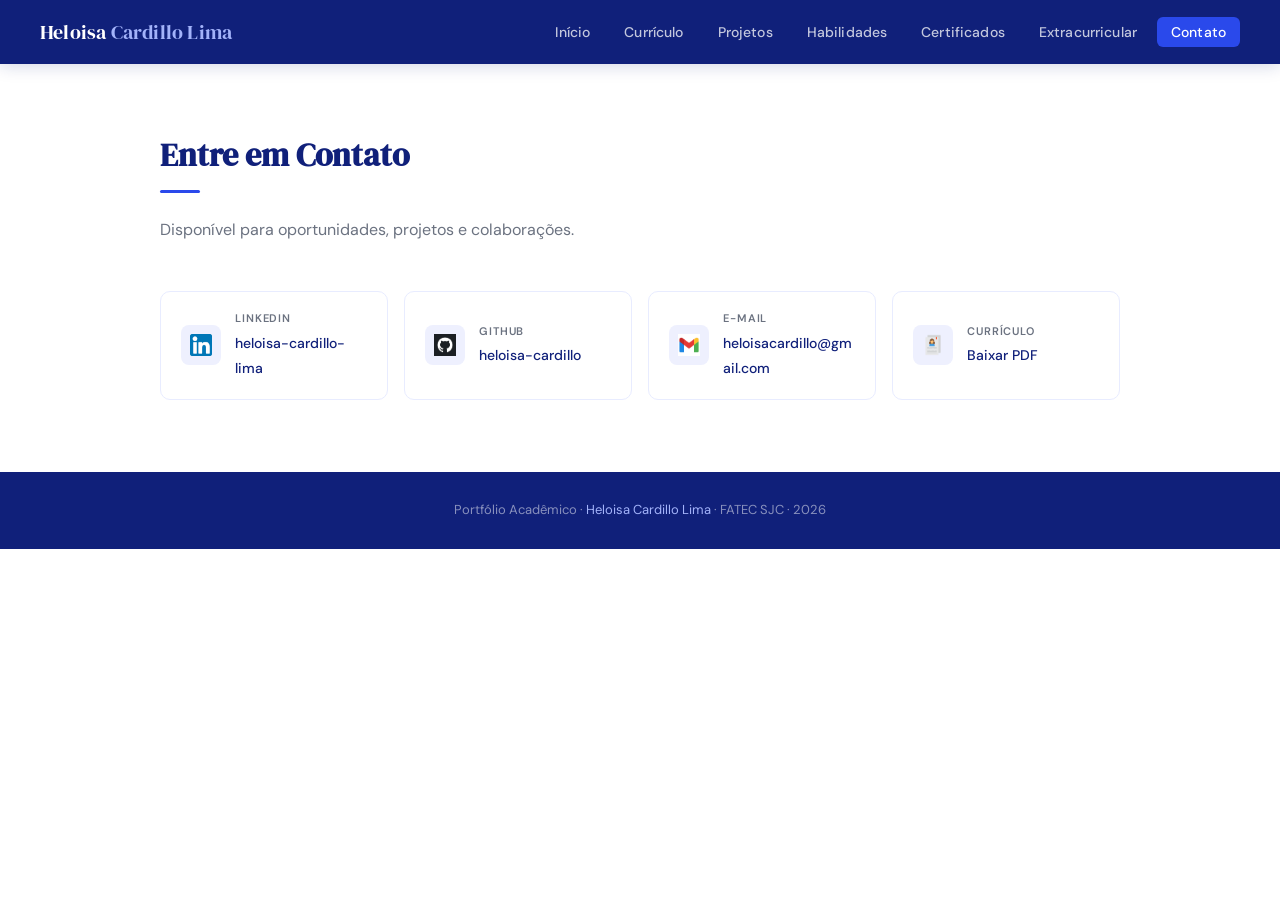
==== docs/contato.html @ 66a0f92f "Primeira entrega portfolio" ====
<!DOCTYPE html>
<html lang="pt-br">

<head>
    <meta charset="UTF-8">
    <meta name="viewport" content="width=device-width, initial-scale=1.0">
    <title>Contato – Heloisa Cardillo</title>
    <meta name="description" content="Contato – Heloisa Cardillo Lima">
    <link rel="icon" href="image/ideia.gif" type="image/gif">
    <link rel="stylesheet" href="style.css">
</head>

<body>

    <div id="navbar"></div>

    <div class="page-wrapper">

        <section id="contato">
            <div class="container">
                <div class="section-header">
                    <h2 class="section-title">Entre em Contato</h2>
                    <div class="divider"></div>
                    <p class="section-subtitle">Disponível para oportunidades, projetos e colaborações.</p>
                </div>

                <div class="contact-grid">

                    <a href="https://linkedin.com/in/heloisa-cardillo-lima" target="_blank" class="contact-card">
                        <div class="contact-card-icon"><img src="image/linkedin_icon.png" alt="LinkedIn"></div>
                        <div class="contact-card-info"><small>LinkedIn</small><span>heloisa-cardillo-lima</span></div>
                    </a>

                    <a href="https://github.com/heloisa-cardillo" target="_blank" class="contact-card">
                        <div class="contact-card-icon"><img src="image/github_icon.png" alt="GitHub"></div>
                        <div class="contact-card-info"><small>GitHub</small><span>heloisa-cardillo</span></div>
                    </a>

                    <a href="mailto:heloisacardillo@gmail.com" class="contact-card">
                        <div class="contact-card-icon"><img src="image/gmail_icon.png" alt="E-mail"></div>
                        <div class="contact-card-info"><small>E-mail</small><span>heloisacardillo@gmail.com</span></div>
                    </a>

                    <a href="pdfs/Curriculo Heloisa Cardillo.pdf" target="_blank" class="contact-card">
                        <div class="contact-card-icon"><img src="image/curriculo.png" alt="Currículo"></div>
                        <div class="contact-card-info"><small>Currículo</small><span>Baixar PDF</span></div>
                    </a>

                </div>
            </div>
        </section>

    </div>

    <footer>
        <p>Portfólio Acadêmico · <span>Heloisa Cardillo Lima</span> · FATEC SJC · 2026</p>
    </footer>

    <script src="nav.js"></script>
    <script src="script.js"></script>
</body>

</html>
---- docs/style.css ----
@import url('https://fonts.googleapis.com/css2?family=DM+Sans:ital,opsz,wght@0,9..40,300;0,9..40,400;0,9..40,500;0,9..40,600;0,9..40,700;1,9..40,400&family=DM+Serif+Display:ital@0;1&display=swap');

:root {
    --navy: #10207A;
    --blue: #1B33B8;
    --royal: #2A49EB;
    --mid: #6480F2;
    --light: #A3B3FA;
    --white: #ffffff;
    --bg: #f8f9ff;
    --surface: #ffffff;
    --border: #e8ecff;
    --text: #111827;
    --muted: #6b7280;
    --nav-h: 64px;
}

*,
*::before,
*::after {
    box-sizing: border-box;
    margin: 0;
    padding: 0;
}

html {
    scroll-behavior: smooth;
    scroll-padding-top: calc(var(--nav-h) + 16px);
}

body {
    background: var(--white);
    font-family: 'DM Sans', sans-serif;
    color: var(--text);
    line-height: 1.6;
    font-size: 16px;
}

/* NAVBAR */
.navbar {
    position: fixed;
    top: 0;
    left: 0;
    right: 0;
    height: var(--nav-h);
    background: var(--navy);
    display: flex;
    align-items: center;
    justify-content: space-between;
    padding: 0 40px;
    z-index: 1000;
    box-shadow: 0 2px 16px rgba(16, 32, 122, 0.18);
}

.navbar-brand {
    font-family: 'DM Serif Display', serif;
    font-size: 20px;
    color: var(--white);
    text-decoration: none;
    letter-spacing: 0.01em;
}

.navbar-brand span {
    color: var(--light);
}

.navbar-links {
    display: flex;
    align-items: center;
    gap: 6px;
    list-style: none;
}

.navbar-links a {
    color: rgba(255, 255, 255, 0.75);
    text-decoration: none;
    font-size: 14px;
    font-weight: 500;
    padding: 6px 14px;
    border-radius: 6px;
    transition: all 0.2s ease;
    letter-spacing: 0.01em;
}

.navbar-links a:hover {
    color: var(--white);
    background: rgba(255, 255, 255, 0.12);
}

.navbar-links a.active {
    color: var(--white);
    background: var(--royal);
}

/* MENU */
.hamburger {
    display: none;
    flex-direction: column;
    gap: 5px;
    cursor: pointer;
    padding: 4px;
    background: none;
    border: none;
}

.hamburger span {
    display: block;
    width: 24px;
    height: 2px;
    background: var(--white);
    border-radius: 2px;
    transition: all 0.3s ease;
}

.hamburger.open span:nth-child(1) {
    transform: translateY(7px) rotate(45deg);
}

.hamburger.open span:nth-child(2) {
    opacity: 0;
}

.hamburger.open span:nth-child(3) {
    transform: translateY(-7px) rotate(-45deg);
}

/* MENU mobile*/
.mobile-menu {
    display: none;
    position: fixed;
    top: var(--nav-h);
    left: 0;
    right: 0;
    background: var(--navy);
    padding: 16px 24px 24px;
    z-index: 999;
    border-top: 1px solid rgba(255, 255, 255, 0.1);
}

.mobile-menu.open {
    display: block;
}

.mobile-menu a {
    display: block;
    color: rgba(255, 255, 255, 0.8);
    text-decoration: none;
    font-size: 15px;
    font-weight: 500;
    padding: 12px 0;
    border-bottom: 1px solid rgba(255, 255, 255, 0.08);
    transition: color 0.2s;
}

.mobile-menu a:last-child {
    border-bottom: none;
}

.mobile-menu a:hover {
    color: var(--white);
}

/* LAYOUT */
.page-wrapper {
    margin-top: var(--nav-h);
}

.container {
    max-width: 1024px;
    margin: 0 auto;
    padding: 0 32px;
}

section {
    padding: 72px 0;
}

section:nth-child(even) {
    background: var(--bg);
}

/* SEÇÕES */
.section-label {
    font-size: 12px;
    font-weight: 600;
    letter-spacing: 0.12em;
    text-transform: uppercase;
    color: var(--royal);
    margin-bottom: 10px;
}

.section-title {
    font-family: 'DM Serif Display', serif;
    font-size: 32px;
    color: var(--navy);
    margin-bottom: 8px;
    line-height: 1.2;
}

.section-subtitle {
    font-size: 16px;
    color: var(--muted);
    max-width: 560px;
}

.section-header {
    margin-bottom: 48px;
}

.divider {
    width: 40px;
    height: 3px;
    background: var(--royal);
    border-radius: 2px;
    margin: 16px 0 24px;
}

/* INTRODUÇÃO */
#inicio {
    background: var(--white);
    padding: 80px 0 72px;
}

.intro-inner {
    display: flex;
    align-items: center;
    gap: 64px;
}

.intro-photo {
    flex-shrink: 0;
    width: 180px;
    height: 180px;
    border-radius: 50%;
    overflow: hidden;
    border: 4px solid var(--light);
    box-shadow: 0 0 0 8px rgba(100, 128, 242, 0.12);
}

.intro-photo img {
    width: 100%;
    height: 100%;
    object-fit: cover;
}

.intro-content {
    flex: 1;
}

.intro-tag {
    display: inline-block;
    font-size: 12px;
    font-weight: 600;
    letter-spacing: 0.1em;
    text-transform: uppercase;
    color: var(--royal);
    background: rgba(42, 73, 235, 0.08);
    padding: 4px 12px;
    border-radius: 20px;
    margin-bottom: 16px;
}

.intro-name {
    font-family: 'DM Serif Display', serif;
    font-size: 42px;
    color: var(--navy);
    line-height: 1.1;
    margin-bottom: 8px;
}

.intro-title {
    font-size: 18px;
    color: var(--blue);
    font-weight: 500;
    margin-bottom: 20px;
}

.intro-bio {
    font-size: 15px;
    color: var(--muted);
    line-height: 1.7;
    max-width: 520px;
    margin-bottom: 28px;
}

.intro-links {
    display: flex;
    gap: 12px;
    flex-wrap: wrap;
    align-items: center;
}

.btn-primary {
    display: inline-flex;
    align-items: center;
    gap: 8px;
    background: var(--royal);
    color: var(--white);
    text-decoration: none;
    font-size: 14px;
    font-weight: 600;
    padding: 10px 20px;
    border-radius: 8px;
    transition: all 0.2s ease;
    border: none;
    cursor: pointer;
}

.btn-primary:hover {
    background: var(--blue);
    transform: translateY(-1px);
    box-shadow: 0 4px 16px rgba(42, 73, 235, 0.3);
}

.btn-outline {
    display: inline-flex;
    align-items: center;
    gap: 8px;
    background: transparent;
    color: var(--royal);
    text-decoration: none;
    font-size: 14px;
    font-weight: 600;
    padding: 10px 20px;
    border-radius: 8px;
    border: 1.5px solid var(--royal);
    transition: all 0.2s ease;
}

.btn-outline:hover {
    background: rgba(42, 73, 235, 0.06);
    transform: translateY(-1px);
}

.icon-link {
    display: inline-flex;
    align-items: center;
    justify-content: center;
    width: 38px;
    height: 38px;
    border-radius: 8px;
    border: 1.5px solid var(--border);
    color: var(--muted);
    text-decoration: none;
    transition: all 0.2s ease;
}

.icon-link:hover {
    border-color: var(--royal);
    color: var(--royal);
    background: rgba(42, 73, 235, 0.05);
}

.icon-link img {
    width: 20px;
    height: 20px;
    object-fit: contain;
}

.intro-block {
    margin-bottom: 20px;
}

.intro-block-label {
    font-size: 11px;
    font-weight: 700;
    letter-spacing: 0.1em;
    text-transform: uppercase;
    color: var(--royal);
    margin-bottom: 8px;
}

.intro-block-text {
    font-size: 15px;
    color: var(--muted);
    line-height: 1.7;
    max-width: 520px;
}

.intro-tags {
    display: flex;
    flex-wrap: wrap;
    gap: 8px;
}

/* CURRÍCULO */
.timeline {
    position: relative;
    padding-left: 24px;
}

.timeline::before {
    content: '';
    position: absolute;
    left: 0;
    top: 8px;
    bottom: 8px;
    width: 2px;
    background: var(--border);
}

.timeline-group {
    margin-bottom: 40px;
}

.timeline-group-title {
    font-size: 13px;
    font-weight: 600;
    letter-spacing: 0.1em;
    text-transform: uppercase;
    color: var(--mid);
    margin-bottom: 16px;
    margin-left: -24px;
    padding-left: 24px;
    position: relative;
}

.timeline-item {
    position: relative;
    margin-bottom: 20px;
    padding-left: 20px;
}

.timeline-item::before {
    content: '';
    position: absolute;
    left: -28px;
    top: 8px;
    width: 10px;
    height: 10px;
    border-radius: 50%;
    background: var(--royal);
    border: 2px solid var(--white);
    box-shadow: 0 0 0 2px var(--royal);
}

.timeline-date {
    font-size: 12px;
    font-weight: 600;
    color: var(--mid);
    text-transform: uppercase;
    letter-spacing: 0.05em;
    margin-bottom: 4px;
}

.timeline-title {
    font-size: 16px;
    font-weight: 600;
    color: var(--navy);
    margin-bottom: 2px;
}

.timeline-org {
    font-size: 14px;
    color: var(--muted);
}

/* PROJETOS */
.projects-grid {
    display: grid;
    grid-template-columns: 1fr 1fr;
    gap: 24px;
}

.project-card {
    background: var(--surface);
    border: 1.5px solid var(--border);
    border-radius: 12px;
    overflow: hidden;
    transition: all 0.25s ease;
    display: flex;
    flex-direction: column;
}

.project-card:hover {
    border-color: var(--mid);
    box-shadow: 0 8px 32px rgba(42, 73, 235, 0.1);
    transform: translateY(-2px);
}

.project-card-header {
    background: var(--navy);
    padding: 20px 24px 16px;
}

.project-semester {
    font-size: 11px;
    font-weight: 600;
    letter-spacing: 0.1em;
    text-transform: uppercase;
    color: var(--light);
    margin-bottom: 6px;
}

.project-card-header h3 {
    font-family: 'DM Serif Display', serif;
    font-size: 18px;
    color: var(--white);
    line-height: 1.3;
}

.project-client {
    font-size: 13px;
    color: rgba(255, 255, 255, 0.6);
    margin-top: 4px;
}

.project-card-body {
    padding: 20px 24px;
    flex: 1;
    display: flex;
    flex-direction: column;
    gap: 16px;
}

.project-field {
    font-size: 14px;
    color: var(--text);
    line-height: 1.6;
}

.project-field-label {
    font-size: 11px;
    font-weight: 700;
    letter-spacing: 0.08em;
    text-transform: uppercase;
    color: var(--royal);
    margin-bottom: 4px;
}

.project-tags {
    display: flex;
    flex-wrap: wrap;
    gap: 6px;
    margin-top: auto;
    padding-top: 8px;
}

.tag {
    font-size: 12px;
    font-weight: 500;
    color: var(--blue);
    background: rgba(42, 73, 235, 0.07);
    border: 1px solid rgba(42, 73, 235, 0.15);
    padding: 3px 10px;
    border-radius: 20px;
}

.project-card-footer {
    padding: 12px 24px 16px;
    border-top: 1px solid var(--border);
    display: flex;
    gap: 12px;
}

.project-link {
    font-size: 13px;
    font-weight: 600;
    color: var(--royal);
    text-decoration: none;
    display: flex;
    align-items: center;
    gap: 4px;
    transition: color 0.2s;
}

.project-link:hover {
    color: var(--blue);
}

/* PROJETO destaque */
.project-card.featured {
    grid-column: 1 / -1;
}

.project-card.featured .project-card-body {
    display: grid;
    grid-template-columns: 1fr 1fr;
    gap: 16px 32px;
}

.project-card.featured .project-tags {
    grid-column: 1 / -1;
}

/* EXPERIÊNCIAS*/
.exp-list {
    display: flex;
    flex-direction: column;
    gap: 20px;
}

.exp-item {
    background: var(--surface);
    border: 1.5px solid var(--border);
    border-radius: 12px;
    padding: 24px;
    transition: all 0.2s ease;
    border-left: 4px solid var(--royal);
}

.exp-item:hover {
    box-shadow: 0 4px 20px rgba(42, 73, 235, 0.08);
    transform: translateX(2px);
}

.exp-header {
    display: flex;
    justify-content: space-between;
    align-items: flex-start;
    margin-bottom: 12px;
    gap: 16px;
}

.exp-title {
    font-size: 16px;
    font-weight: 600;
    color: var(--navy);
    margin-bottom: 4px;
}

.exp-org {
    font-size: 14px;
    color: var(--blue);
    font-weight: 500;
}

.exp-date {
    font-size: 12px;
    color: var(--muted);
    font-weight: 500;
    white-space: nowrap;
    background: var(--bg);
    padding: 4px 10px;
    border-radius: 20px;
}

.exp-desc {
    font-size: 14px;
    color: var(--muted);
    line-height: 1.7;
}

.exp-desc ul {
    list-style: none;
    padding: 0;
}

.exp-desc ul li {
    padding: 2px 0 2px 16px;
    position: relative;
}

.exp-desc ul li::before {
    content: '–';
    position: absolute;
    left: 0;
    color: var(--mid);
}

/* SKILLS*/
.skills-section {
    display: grid;
    grid-template-columns: 1fr 1fr;
    gap: 32px;
}

.skills-group h3 {
    font-size: 14px;
    font-weight: 700;
    letter-spacing: 0.08em;
    text-transform: uppercase;
    color: var(--navy);
    margin-bottom: 16px;
    padding-bottom: 8px;
    border-bottom: 2px solid var(--border);
}

.skills-container {
    display: flex;
    flex-wrap: wrap;
    gap: 8px;
}

.skill-item {
    font-size: 13px;
    font-weight: 500;
    color: var(--blue);
    background: rgba(42, 73, 235, 0.07);
    border: 1px solid rgba(42, 73, 235, 0.15);
    padding: 5px 14px;
    border-radius: 20px;
    transition: all 0.2s ease;
}

.skill-item:hover {
    background: var(--royal);
    color: var(--white);
    border-color: var(--royal);
    transform: translateY(-1px);
}

/* IDIOMAS */
.idioma-item {
    margin-bottom: 16px;
}

.idioma-label {
    display: flex;
    justify-content: space-between;
    font-size: 14px;
    font-weight: 500;
    color: var(--text);
    margin-bottom: 6px;
}

.idioma-level {
    color: var(--muted);
    font-weight: 400;
}

.progress-container {
    background: var(--border);
    height: 6px;
    border-radius: 3px;
    overflow: hidden;
}

.progress-bar {
    background: var(--royal);
    height: 100%;
    border-radius: 3px;
    transition: width 1s ease-in-out;
}

/* CURSOS e certificados */
.courses-grid {
    display: grid;
    grid-template-columns: repeat(auto-fill, minmax(280px, 1fr));
    gap: 16px;
}

.course-item {
    background: var(--surface);
    border: 1.5px solid var(--border);
    border-radius: 10px;
    padding: 16px 20px;
    transition: all 0.2s ease;
    display: flex;
    align-items: flex-start;
    gap: 14px;
    text-decoration: none;
    color: inherit;
}

.course-item:hover {
    border-color: var(--mid);
    box-shadow: 0 4px 16px rgba(42, 73, 235, 0.08);
    transform: translateY(-2px);
}

.course-icon {
    width: 36px;
    height: 36px;
    flex-shrink: 0;
    background: rgba(42, 73, 235, 0.08);
    border-radius: 8px;
    display: flex;
    align-items: center;
    justify-content: center;
}

.course-icon img {
    width: 18px;
    height: 18px;
    object-fit: contain;
}

.course-info h4 {
    font-size: 14px;
    font-weight: 600;
    color: var(--navy);
    line-height: 1.4;
    margin-bottom: 2px;
}

.course-info span {
    font-size: 12px;
    color: var(--muted);
}

/* extra */
.events-list {
    display: flex;
    flex-direction: column;
    gap: 16px;
}

.event-item {
    background: var(--surface);
    border: 1.5px solid var(--border);
    border-radius: 10px;
    padding: 20px 24px;
    transition: all 0.2s ease;
}

.event-item:hover {
    border-color: var(--mid);
    box-shadow: 0 4px 16px rgba(42, 73, 235, 0.08);
}

.event-title {
    font-size: 15px;
    font-weight: 600;
    color: var(--navy);
    margin-bottom: 4px;
}

.event-meta {
    font-size: 13px;
    color: var(--muted);
    margin-bottom: 8px;
}

.event-desc {
    font-size: 14px;
    color: var(--text);
    line-height: 1.6;
}

/* TCC */
.works-list {
    display: flex;
    flex-direction: column;
    gap: 16px;
}

.work-item {
    background: var(--surface);
    border: 1.5px solid var(--border);
    border-radius: 10px;
    padding: 20px 24px;
    transition: all 0.2s ease;
}

.work-item:hover {
    border-color: var(--mid);
    box-shadow: 0 4px 16px rgba(42, 73, 235, 0.08);
}

.work-title {
    font-size: 15px;
    font-weight: 600;
    color: var(--navy);
    margin-bottom: 6px;
}

.work-title a {
    color: inherit;
    text-decoration: none;
    display: flex;
    align-items: center;
    gap: 8px;
}

.work-title a:hover {
    color: var(--royal);
}

.work-desc {
    font-size: 14px;
    color: var(--muted);
    line-height: 1.6;
}

.pdf-icon {
    width: 16px;
    height: 16px;
    object-fit: contain;
    flex-shrink: 0;
}

/* CONTATO*/
.contact-grid {
    display: grid;
    grid-template-columns: repeat(auto-fill, minmax(200px, 1fr));
    gap: 16px;
}

.contact-card {
    display: flex;
    align-items: center;
    gap: 14px;
    background: var(--surface);
    border: 1.5px solid var(--border);
    border-radius: 10px;
    padding: 18px 20px;
    text-decoration: none;
    color: var(--text);
    transition: all 0.2s ease;
}

.contact-card:hover {
    border-color: var(--royal);
    box-shadow: 0 4px 16px rgba(42, 73, 235, 0.1);
    transform: translateY(-2px);
}

.contact-card-icon {
    width: 40px;
    height: 40px;
    border-radius: 8px;
    background: rgba(42, 73, 235, 0.08);
    display: flex;
    align-items: center;
    justify-content: center;
    flex-shrink: 0;
}

.contact-card-icon img {
    width: 22px;
    height: 22px;
    object-fit: contain;
}

.contact-card-info small {
    display: block;
    font-size: 11px;
    text-transform: uppercase;
    letter-spacing: 0.08em;
    font-weight: 600;
    color: var(--muted);
    margin-bottom: 2px;
}

.contact-card-info span {
    font-size: 14px;
    font-weight: 500;
    color: var(--navy);
}

/* VIDEO app */
.video-container {
    margin: 20px 0;
    border-radius: 12px;
    overflow: hidden;
    border: 1.5px solid var(--border);
    box-shadow: 0 4px 20px rgba(0, 0, 0, 0.08);
    transition: box-shadow 0.3s ease;
    max-width: 600px;
}

.video-container:hover {
    box-shadow: 0 8px 32px rgba(42, 73, 235, 0.15);
}

.video-container video {
    display: block;
    width: 100%;
    height: auto;
}

/* footer */
footer {
    background: var(--navy);
    padding: 28px 32px;
    text-align: center;
}

footer p {
    color: rgba(255, 255, 255, 0.5);
    font-size: 13px;
}

footer span {
    color: var(--light);
}

/* RESPONSIVIDADE */
@media (max-width: 768px) {
    .navbar {
        padding: 0 20px;
    }

    .navbar-links {
        display: none;
    }

    .hamburger {
        display: flex;
    }

    .container {
        padding: 0 20px;
    }

    section {
        padding: 48px 0;
    }

    .intro-inner {
        flex-direction: column;
        text-align: center;
        gap: 28px;
    }

    .intro-links {
        justify-content: center;
    }

    .intro-name {
        font-size: 32px;
    }

    .projects-grid {
        grid-template-columns: 1fr;
    }

    .project-card.featured .project-card-body {
        grid-template-columns: 1fr;
    }

    .skills-section {
        grid-template-columns: 1fr;
    }

    .section-title {
        font-size: 26px;
    }

    .courses-grid {
        grid-template-columns: 1fr;
    }

    .contact-grid {
        grid-template-columns: 1fr 1fr;
    }
}

@media (max-width: 480px) {
    .contact-grid {
        grid-template-columns: 1fr;
    }

    .intro-photo {
        width: 140px;
        height: 140px;
    }
}

/* ALTERAÇÕES pontuais */
.contact-card-info span {
    word-break: break-word;
}

#formacao, #experiencias, #tcc {
    padding: 20px 0;
}

/* LIGHTBOX */
.video-thumbs {
    display: flex;
    gap: 16px;
    flex-wrap: wrap;
}

.video-thumb {
    position: relative;
    cursor: pointer;
    border-radius: 10px;
    overflow: hidden;
    border: 1.5px solid var(--border);
    width: 280px;
    flex-shrink: 0;
    transition: all 0.2s ease;
    text-decoration: none;
}

.video-thumb:hover {
    border-color: var(--mid);
    box-shadow: 0 4px 16px rgba(42, 73, 235, 0.15);
    transform: translateY(-2px);
}

.video-thumb img {
    width: 100%;
    height: 140px;
    object-fit: cover;
    display: block;
}

.video-thumb-label {
    background: var(--navy);
    color: var(--white);
    font-size: 12px;
    font-weight: 600;
    padding: 8px 12px;
    display: flex;
    align-items: center;
    gap: 6px;
}

.video-thumb-label::before {
    content: '▶';
    color: var(--light);
    font-size: 10px;
}

/* LIGHTBOX OVERLAY */
.lightbox {
    display: none;
    position: fixed;
    inset: 0;
    background: rgba(0, 0, 0, 0.85);
    z-index: 2000;
    align-items: center;
    justify-content: center;
}

.lightbox:target {
    display: flex;
}

.lightbox-inner {
    position: relative;
    width: 90%;
    max-width: 900px;
}

.lightbox-inner video {
    width: 100%;
    border-radius: 10px;
    display: block;
}

.lightbox-close {
    position: absolute;
    top: -40px;
    right: 0;
    color: var(--white);
    text-decoration: none;
    font-size: 28px;
    font-weight: 300;
    line-height: 1;
    opacity: 0.8;
    transition: opacity 0.2s;
}

.lightbox-close:hover {
    opacity: 1;
}

.lightbox-backdrop {
    position: absolute;
    inset: 0;
    z-index: -1;
}
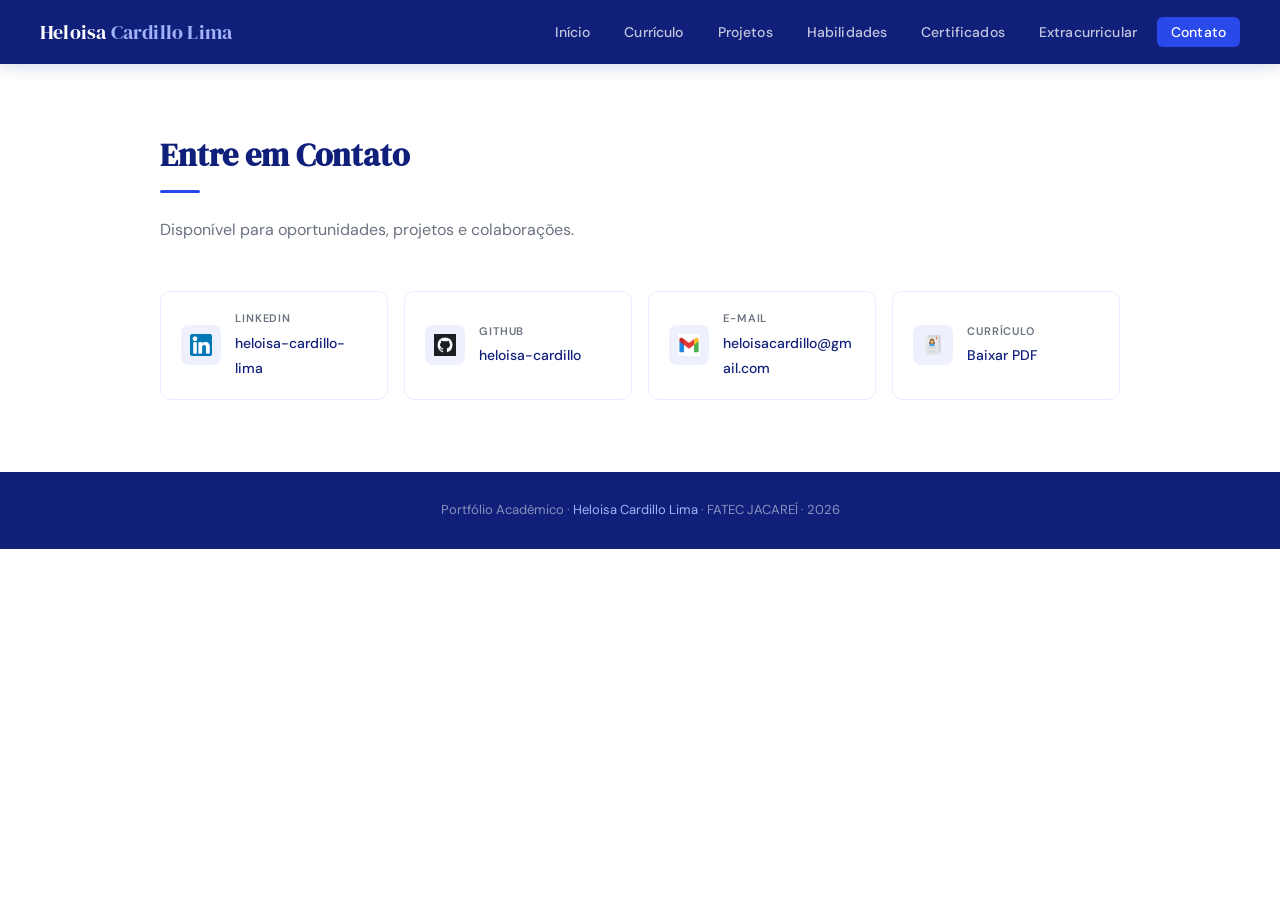
==== commit 4b03aad4: "alterações" ====
--- a/docs/contato.html
+++ b/docs/contato.html
@@ -53,7 +53,7 @@
     </div>
 
     <footer>
-        <p>Portfólio Acadêmico · <span>Heloisa Cardillo Lima</span> · FATEC SJC · 2026</p>
+        <p>Portfólio Acadêmico · <span>Heloisa Cardillo Lima</span> · FATEC JACAREÍ · 2026</p>
     </footer>
 
     <script src="nav.js"></script>
